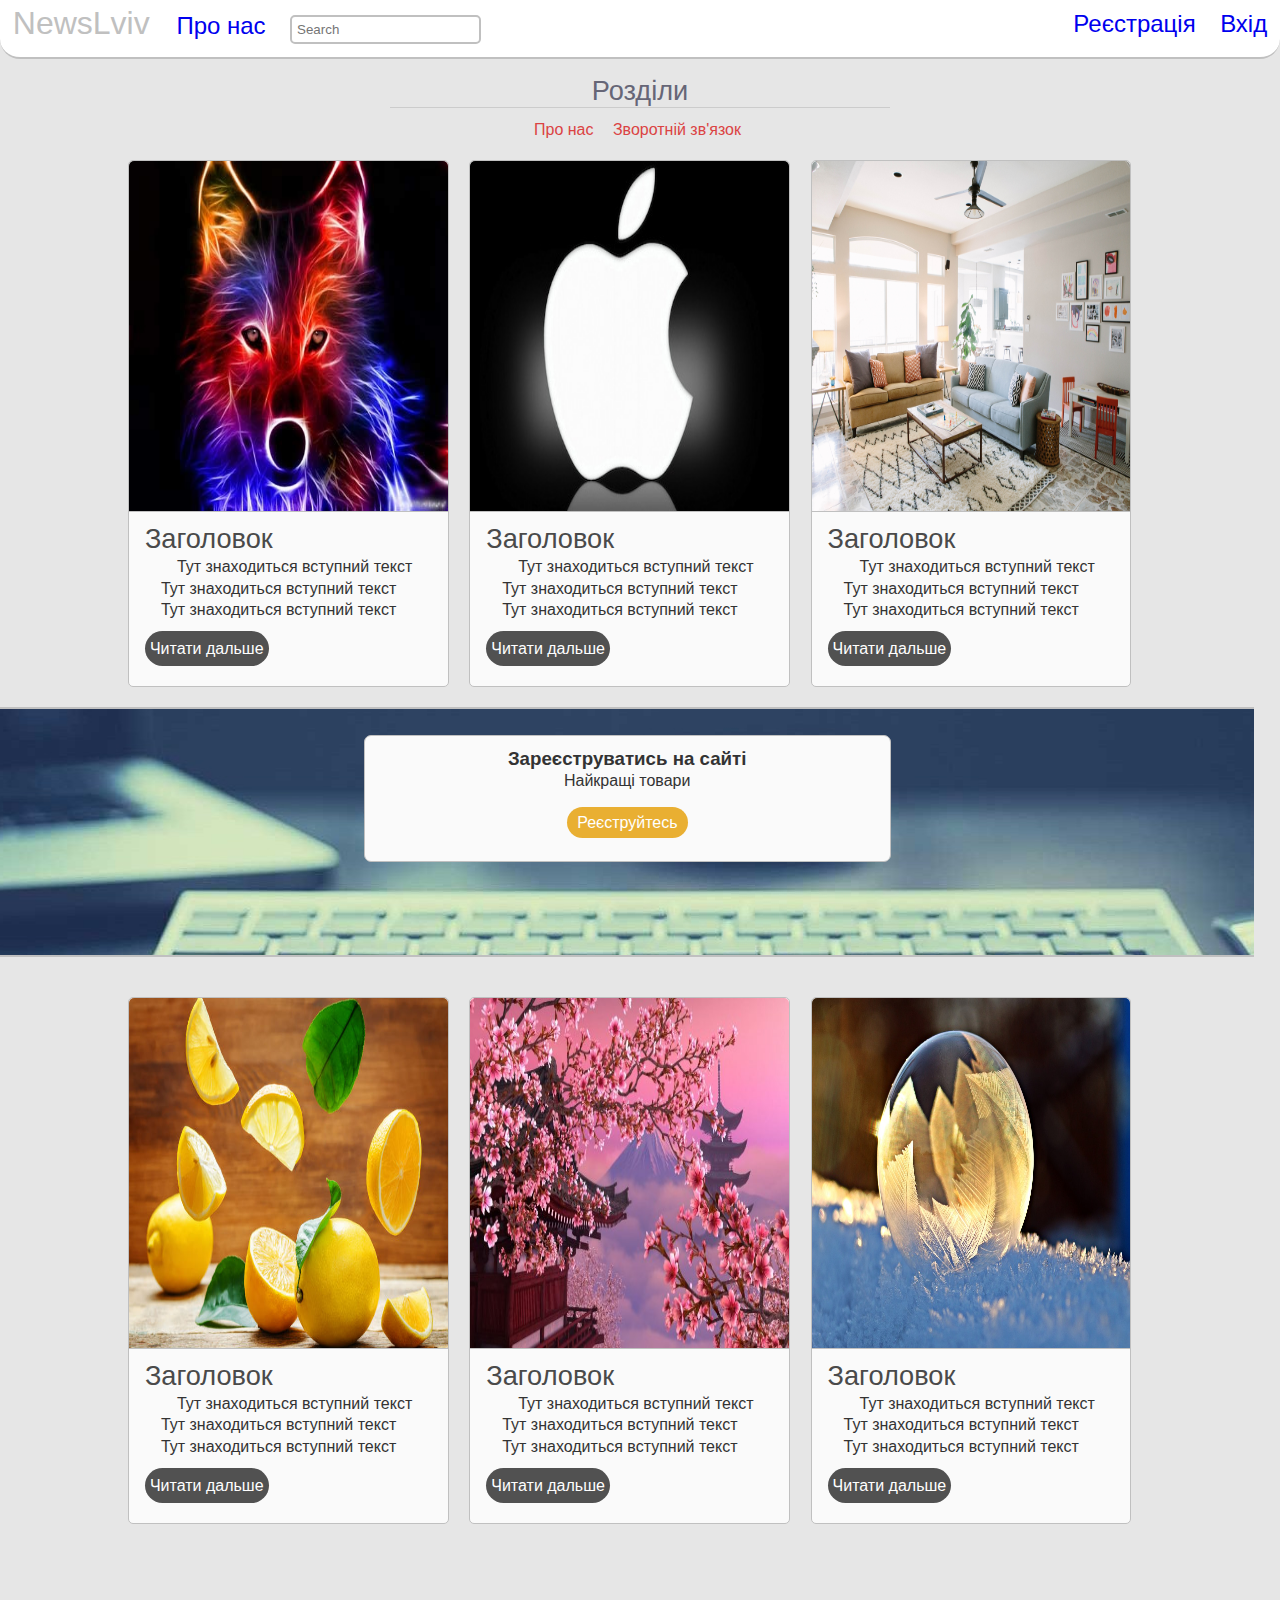
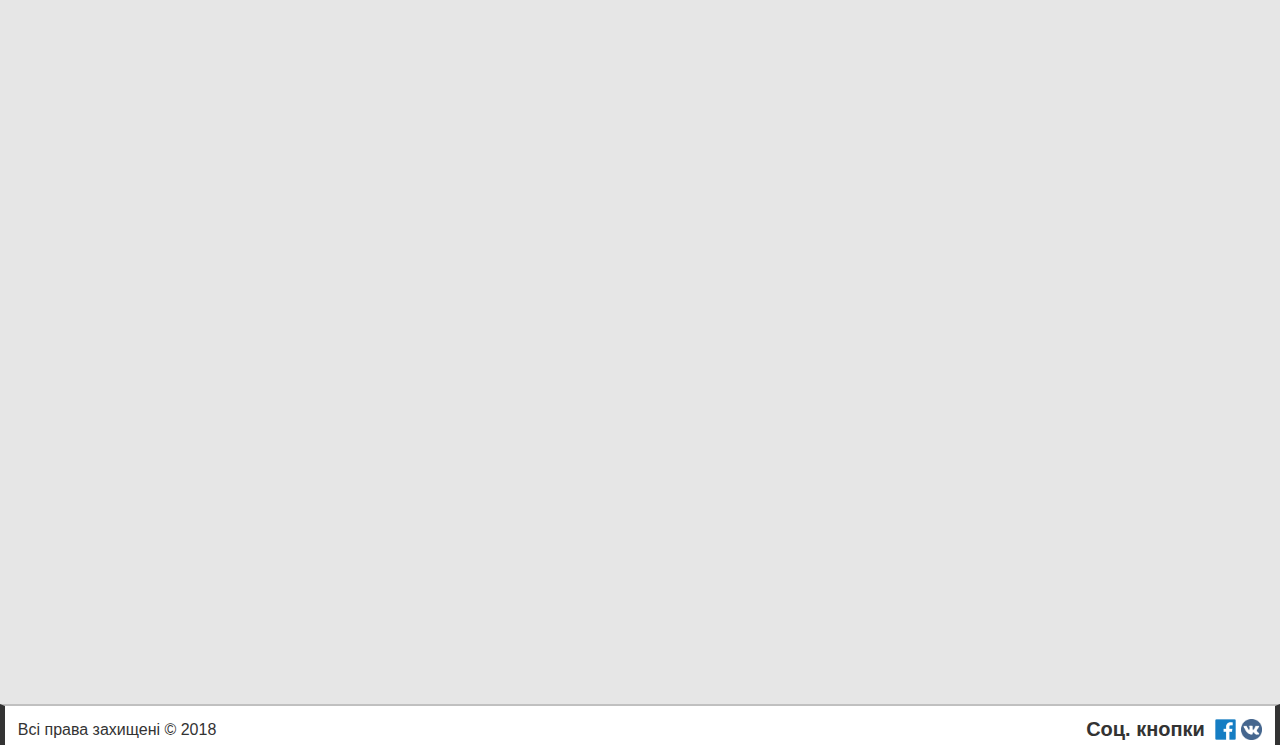
==== index.html @ b325b1c9 "Description of the work done" ====
<!DOCTYPE html>
<html lang="en">
<head>
	<meta charset="UTF-8">
	<meta name="viewport" content="width=device-width, initial-scale=1.0">
	<meta http-equiv="X-UA-Compatible" content="ie=edge">
	<link rel="stylesheet" href="index.css" type="text/css" />
	<title>Document</title>
</head>
<body>
	<div id="page-wrap">		
		<!-- Header -->
	<header class="color">

<a href="index.html" title="На головну" id="logo">NewsLviv</a><span id="contact">
	<a href="about.html" title="Інформація про нас">Про нас</a></span>
	<input type="text" class="field" placeholder="Search">

<span class="right">
	<span class="contact"><a href="reg.html" title="Зареєструватися">Реєстрація</a></span>
	<span class="contact"><a href="auth.html" title="Увійти">Вхід</a></span>
</span>
	</header> <!-- End Header -->
	
		<div class="clear"><br />
			<center>
				<div id="menu">Розділи<hr /></div>
				<div id="menuHrefs">
					<a href="about.html">Про нас</a>
					<a href="feedback.html">Зворотній зв'язок</a>
				</div>
			</center>
			<div id="wrapper">
				<div id="articles">
					<ARTICLE>
						<img src="img/wolf.jpg" alt="Зображення" title="Зображення">
						<h2>Заголовок</h2>
						<p>Тут знаходиться вступний текст Тут знаходиться вступний текст Тут знаходиться вступний текст </p>
						<a href="/article" title="Подивитись статью">Читати дальше</a>
					</ARTICLE>
					<ARTICLE>
						<img src="img/apple.jpg" alt="Зображення" title="Зображення">
						<h2>Заголовок</h2>
						<p>Тут знаходиться вступний текст Тут знаходиться вступний текст Тут знаходиться вступний текст </p>
						<a href="/article" title="Подивитись статью">Читати дальше</a>
					</ARTICLE>
					<ARTICLE>
						<img src="img/design.jpg" alt="Зображення" title="Зображення">
						<h2>Заголовок</h2>
						<p>Тут знаходиться вступний текст Тут знаходиться вступний текст Тут знаходиться вступний текст </p>
						<a href="/article" title="Подивитись статью">Читати дальше</a>
					</ARTICLE>
				</div>
			</div>
			<div class="clear">
			<div id="main_soc_block">
				<center>
				<div id="main_soc_block_in">
					<h3>Зареєструватись на сайті</h3>
					<P>Найкращі товари</P>
					<a href="reg.html" title="Реєструйтесь">Реєструйтесь</a>
				</div>
				</center>
			</div>
			</div>
			<div id="wrapper">
				<div id="articles">
					<ARTICLE>
						<img src="img/Lemon-1.jpg" alt="Зображення" title="Зображення">
						<h2>Заголовок</h2>
						<p>Тут знаходиться вступний текст Тут знаходиться вступний текст Тут знаходиться вступний текст </p>
						<a href="/article" title="Подивитись статью">Читати дальше</a>
					</ARTICLE>
					<ARTICLE>
						<img src="img/sakura.jpg" alt="Зображення" title="Зображення">
						<h2>Заголовок</h2>
						<p>Тут знаходиться вступний текст Тут знаходиться вступний текст Тут знаходиться вступний текст </p>
						<a href="/article" title="Подивитись статью">Читати дальше</a>
					</ARTICLE>
					<ARTICLE>
						<img src="img/imgwater.jpg" alt="Зображення" title="Зображення">
						<h2>Заголовок</h2>
						<p>Тут знаходиться вступний текст Тут знаходиться вступний текст Тут знаходиться вступний текст </p>
						<a href="/article" title="Подивитись статью">Читати дальше</a>
					</ARTICLE>
				</div>
			</div>
		</div>
	</div>
	<footer class="color">
		<span class="left">Всі права захищені &copy; 2018</span>
		<img src="img/vk.png" alt="" title="Група ВК"> <img src="img/fcb.png" alt="" title="Фейсбук"> <span class="soc__buttons">Соц. кнопки</span>
	</footer>
</body>
</html>
---- index.css ----
* {
	margin: 0;
	padding: 0;
	outline-color: #00ff00;
	text-decoration: none;
}

html {
	height: 100%;
}

.color {
	background-color: #fff;
}

body {	
	width: 100%;
	height: 100%;
	color: #333;
	background: #E6E6E6;
	font-size: 1em;
	font-family: "Segoe UI", sans-serif;
	line-height: 135%;
}

a:hover {
	color: #8b9ff5;
	text-decoration: none;
	transition: all.6s ease;
	-moz-transition: all.6s ease;
	-webkit-transition: all.6s ease;
	-ms-transition: all.6s ease;
}

a:active {
	color: #8ce4a6;
}

img {
	max-width: 100%;
	height: auto;
	width: auto/9;
}

hr {
	display: block;
	border: 0;
	height: 1px;
	border-top: 1px solid #ccc;
	padding: 0;
}

.left {
	float: left;
}
.right {
	float: right;
}
.clear{
	clear: both;
}
/* Selection Block */

::selection {background: #f58b8b; color:#fff};
::-moz-selection {background: #f58b8b; color:#fff};

header, footer {

	width: 98%;
	background-color: #fff;
	float: left;
}

header {
	border-bottom: 2px solid silver;
	padding: 1%;
	border-radius: 0 0 20px 20px;
}

#logo {
	font-size: 2em;
	font-family: Comic Sans MS, sans-serif;
	text-decoration: none;
	color: #c0c0c0;

	transition: all.6s ease;
	-moz-transition: all.6s ease;
	-webkit-transition: all.6s ease;
	-ms-transition: all.6s ease;
}

#logo:hover {
	color: #7feb6d;
}

.contact {
	font-size: 1.5em;
	font-family: Comic Sans MS, sans-serif;
	margin-left: 20px;
}

#contact {
	font-size: 1.5em;
	font-family: Comic Sans MS, sans-serif;
	margin-left: 20px;
}

input[type=text].field {
	border-radius: 5px;
	border: 2px solid silver;
	padding: 5px;
	margin-left: 20px;
}


#menu {
	color: #667;
	font-family: Comic Sans MS, sans-serif;
	font-size: 1.7em;
}

#menu hr {
	width: 500px;
	max-width: 100%;
	margin-top: 5px;
	margin-bottom: 10px;
}

#menuHrefs a {
	padding: 5px;
	border-radius: 5px;
	margin-right: 5px;
	color: #DB4343;
	font-family: Comic Sans MS, sans-serif;

	transition: all.6s ease;
	-moz-transition: all.6s ease;
	-webkit-transition: all.6s ease;
	-ms-transition: all.6s ease;

}

#menuHrefs a:hover {
	background-color: #ececec;
	font-size: 20px;
}

/* Основні стилі для сайта */

#wrapper {
	float: left;
	width: 100%;
	margin-top: 20px;
}

#wrapper #articles {
	float: left;
	width: 80%;
	margin-left: 10%;
}

#wrapper #articles article {
	float: left;
	border: 1px solid silver;
	box-sizing: border-box;
	border-radius: 5px;
	background-color: #fafafa;
	min-height: 400px;
}

@media (min-width: 700px) {
#wrapper #articles article {
	width: 31.33333%;
	margin-right: 2%;
}}

@media (max-width: 699px) {
#wrapper #articles article {
	width: 100%;
	margin-bottom: 10px;
}}

#wrapper #articles article img {
	width: 100%;
	height: 350px;
	border-radius: 5px 5px 0px 0px;
	border-bottom: 1px solid silver;
	margin-bottom: 10px;
}

#wrapper #articles article h2 {
	width: 100%;
	margin-left: 5%;
	font-weight: normal;
	font-size: 1.7em;
	color: #4a4a4a;
}

#wrapper #articles article p {
	width: 80%;
	margin-left: 10%;
	margin-top: 2%;
	text-indent: 1em;
}

#wrapper #articles article a {
	padding: 7px 5px;
	color: #fff;
	background-color: #515151;
	margin-left: 5%;
	border-radius: 20px;
	margin-top: 10px;
	float: left;
	margin-bottom: 20px;

	transition: all.6s ease;

}

#wrapper #articles article a:hover {
	background-color: #7feb6d;

}

/* Стилі для сторінки 'про нас' */

#about_us {
	width: 60%;
	float: left;
	background-color: #f2f2f2;
	border-radius: 5px;
	border: 1px solid silver;
	box-sizing: border-box;
	padding: 1%;
}

#columRight {
	width: 30%;
	float: left;
	margin-left: 5%;
	background-color: #f2f2f2;
	border-radius: 5px;
	border: 1px solid silver;
	box-sizing: border-box;
	padding: 1%;
}

.one {
	width: 50px;
	float: left;
	margin-top: -10px;
}

.one_text {
	font-size: 20px;
	margin-left: 10px;
	font-family: Comic Sans MS, sans-serif;
	padding: 4px 5px;
	color: #fff;
	background-color: #515151;
	border-radius: 20px;
	margin-top: 20px;
	margin-bottom: 20px;

	transition: all.6s ease;
	-moz-transition: all.6s ease;
	-webkit-transition: all.6s ease;
	-ms-transition: all.6s ease;
}

.one_text:hover {
	background-color: #7feb6d;
	color: #fff;
	font-size: 23px;
}

.two {
	width: 5%;
	float: right;
	margin-left: 5px;
	margin-top: 5%;
}

/* Стилі для форми */

form {
	width: 60%;
	margin-left: 20%;
	float: left;
}

form label {
	float: left;
	width: 100%;
	margin-bottom: 10px;
}

form input {
	border-radius: 5%;
	border: 2px solid silver;
	padding: 5px;
	background-color: #fafafa;
	float: left;
	clear: both;
	width: 40%;
	margin-bottom: 10px;
}

form input:focus, form textarea:focus {border: 2px solid #fff;}

form textarea {
	width: 60%;
	float: left;
	clear: both;
	background-color: #fafafa;	
	border: 2px solid silver;
	border-radius: 5px;
	padding: 10px;
	font-size: 1.7em;
}

form #send {
	 float: left;
	 padding: 10px;
	 background-color: #EC6565;
	 color: #fff;
	 border-radius: 5px;
	 margin-top: 10px;
	 font-size: 1.5em;
	 cursor: pointer;
}

form #send:hover {
	background-color: #bdf37a;
}

/* Центральний блок сайта */

#main_soc_block {
	width: 100%;
	height: 250px;
	padding: 2% 0;
	border-bottom: 2px solid silver;
	border-top: 2px solid silver;

	box-sizing: border-box; 

	margin: 20px 0;
	float: left;
	background:url(img/bg.jpg) repeat-x center;

	max-width: 98%;
}

#main_soc_block_in a:hover {
	text-shadow: 2px 2px gray;

}

#main_soc_block_in {
	text-align: center;
	padding: 1%;
	height: 100px;
	background-color: #fafafa;
	border: 1px solid silver;
	border-radius: 7px;
	width: 500px;
}

#main_soc_block_in a {
	float: left;
	padding: 5px 10px;
	background-color: #e9af32;
	color: #fff;
	font-family: Comic Sans MS, sans-serif;
	border-radius: 65px; 
	margin-left: 38%;
	margin-top: 3%;
}

#reginf {
	margin-left: 500px;
}

/* Стилі для футера */




footer {
	border-top: 2px solid silver;
	margin-top: 780px;
	padding: 1%;
	padding-bottom: 2%;
	border-left: 5px solid;
	border-right: 5px solid;
	box-sizing: border-box;
	height: 100%;
	float: left;
}

footer img {
	width: 1.7%;
	float: right;
	margin-left: 5px;
}

.soc__buttons {
	font-weight: bold;
	font-size: 20px;
	float: right;
	margin-right: 5px;
}

#page-wrap:after {
	content: "";
	display: block;
}

footer, #page-wrap:after {
	height: 10px;
}

#page-wrap {
	min-height: 100%;
	margin-bottom: -10%;
}

.test {
	width: 20%;
}

.test:hover {
	
	width: 200px;
}
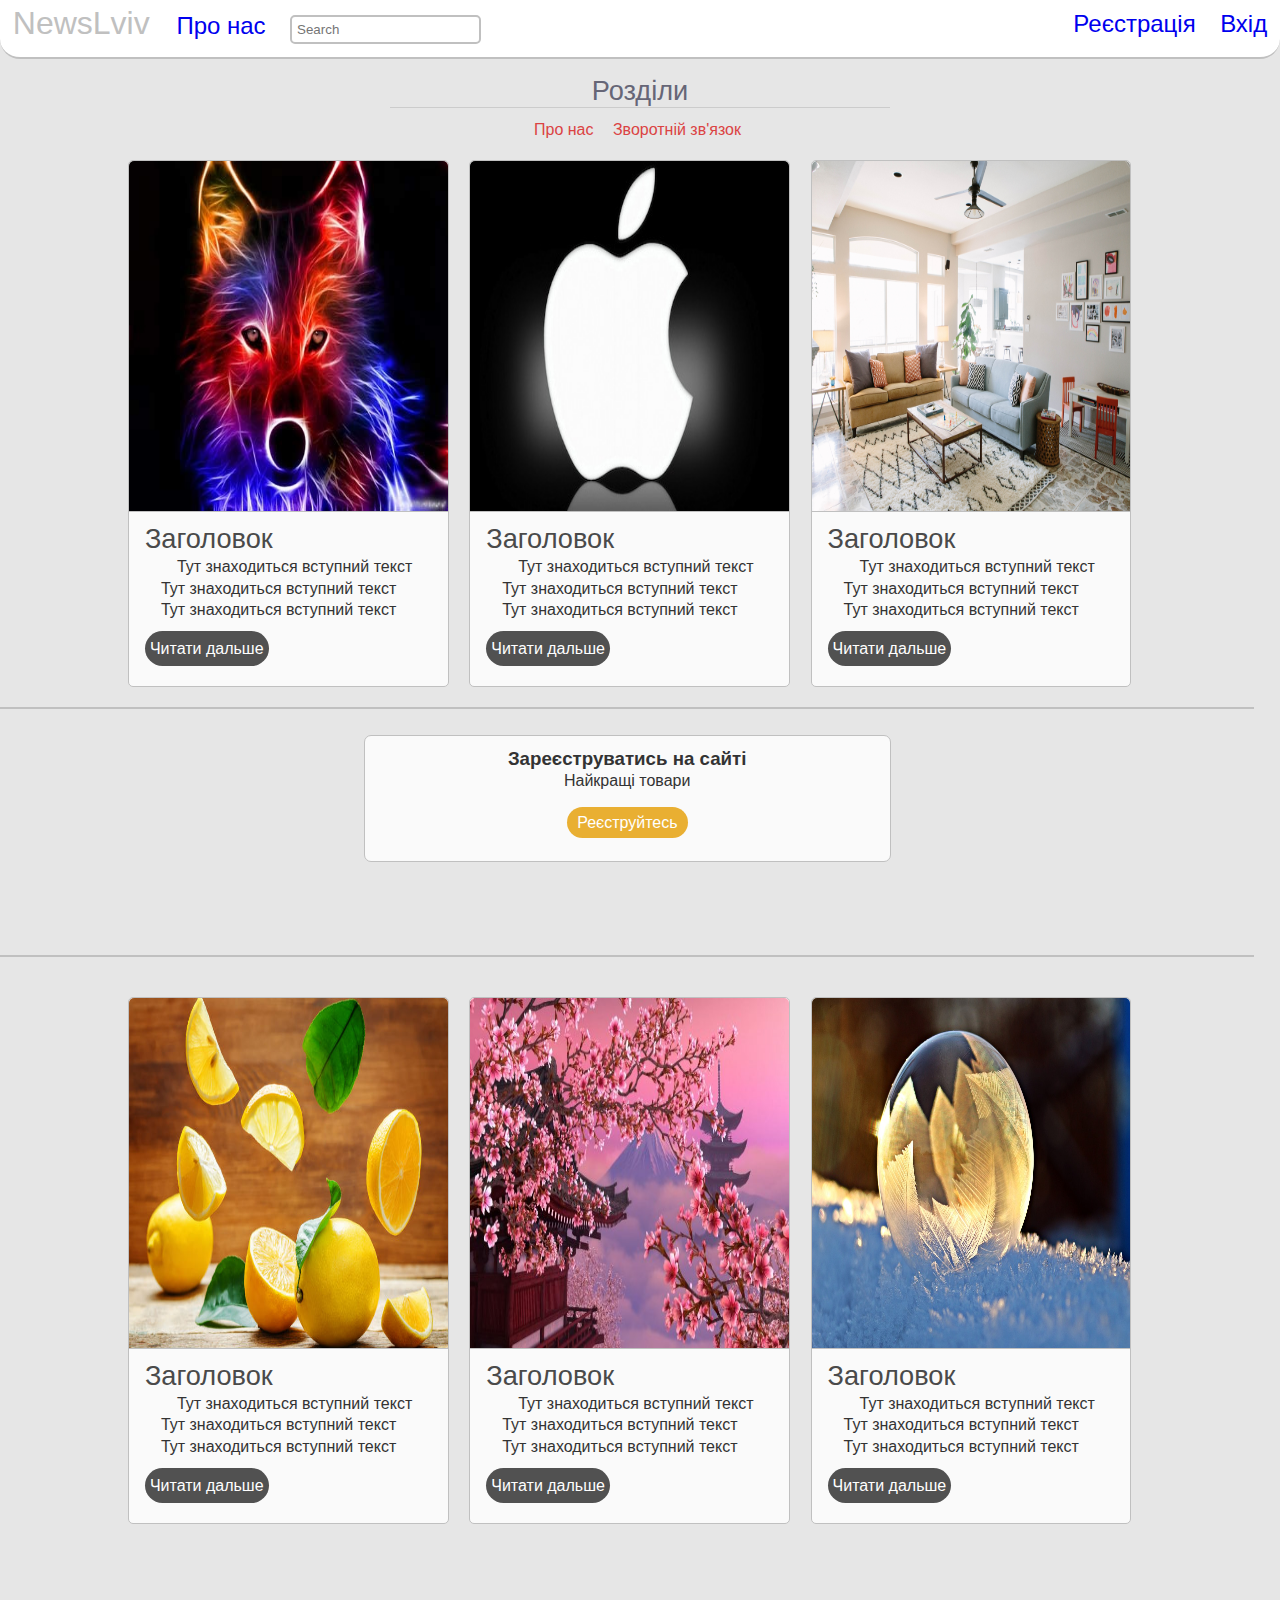
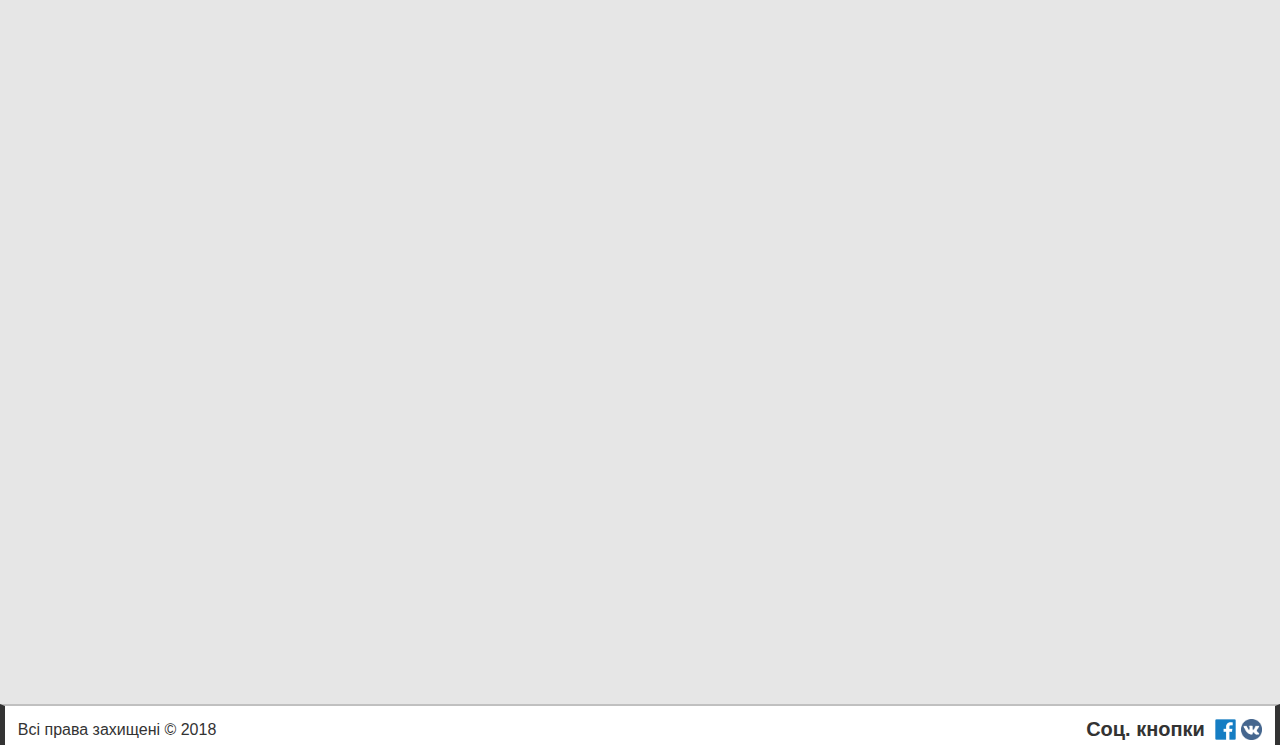
==== commit 6d8d197b: "Description of the work done" ====
--- a/index.html
+++ b/index.html
@@ -4,7 +4,7 @@
 	<meta charset="UTF-8">
 	<meta name="viewport" content="width=device-width, initial-scale=1.0">
 	<meta http-equiv="X-UA-Compatible" content="ie=edge">
-	<link rel="stylesheet" href="index.css" type="text/css" />
+	<link rel="stylesheet" href="css/index.css" type="text/css" />
 	<title>Document</title>
 </head>
 <body>
--- a/css/index.css
+++ b/css/index.css
@@ -0,0 +1,436 @@
+* {
+	margin: 0;
+	padding: 0;
+	outline-color: #00ff00;
+	text-decoration: none;
+}
+
+html {
+	height: 100%;
+}
+
+.color {
+	background-color: #fff;
+}
+
+body {	
+	width: 100%;
+	height: 100%;
+	color: #333;
+	background: #E6E6E6;
+	font-size: 1em;
+	font-family: "Segoe UI", sans-serif;
+	line-height: 135%;
+}
+
+a:hover {
+	color: #8b9ff5;
+	text-decoration: none;
+	transition: all.6s ease;
+	-moz-transition: all.6s ease;
+	-webkit-transition: all.6s ease;
+	-ms-transition: all.6s ease;
+}
+
+a:active {
+	color: #8ce4a6;
+}
+
+img {
+	max-width: 100%;
+	height: auto;
+	width: auto/9;
+}
+
+hr {
+	display: block;
+	border: 0;
+	height: 1px;
+	border-top: 1px solid #ccc;
+	padding: 0;
+}
+
+.left {
+	float: left;
+}
+.right {
+	float: right;
+}
+.clear{
+	clear: both;
+}
+/* Selection Block */
+
+::selection {background: #f58b8b; color:#fff};
+::-moz-selection {background: #f58b8b; color:#fff};
+
+header, footer {
+
+	width: 98%;
+	background-color: #fff;
+	float: left;
+}
+
+header {
+	border-bottom: 2px solid silver;
+	padding: 1%;
+	border-radius: 0 0 20px 20px;
+}
+
+#logo {
+	font-size: 2em;
+	font-family: Comic Sans MS, sans-serif;
+	text-decoration: none;
+	color: #c0c0c0;
+
+	transition: all.6s ease;
+	-moz-transition: all.6s ease;
+	-webkit-transition: all.6s ease;
+	-ms-transition: all.6s ease;
+}
+
+#logo:hover {
+	color: #7feb6d;
+}
+
+.contact {
+	font-size: 1.5em;
+	font-family: Comic Sans MS, sans-serif;
+	margin-left: 20px;
+}
+
+#contact {
+	font-size: 1.5em;
+	font-family: Comic Sans MS, sans-serif;
+	margin-left: 20px;
+}
+
+input[type=text].field {
+	border-radius: 5px;
+	border: 2px solid silver;
+	padding: 5px;
+	margin-left: 20px;
+}
+
+
+#menu {
+	color: #667;
+	font-family: Comic Sans MS, sans-serif;
+	font-size: 1.7em;
+}
+
+#menu hr {
+	width: 500px;
+	max-width: 100%;
+	margin-top: 5px;
+	margin-bottom: 10px;
+}
+
+#menuHrefs a {
+	padding: 5px;
+	border-radius: 5px;
+	margin-right: 5px;
+	color: #DB4343;
+	font-family: Comic Sans MS, sans-serif;
+
+	transition: all.6s ease;
+	-moz-transition: all.6s ease;
+	-webkit-transition: all.6s ease;
+	-ms-transition: all.6s ease;
+
+}
+
+#menuHrefs a:hover {
+	background-color: #ececec;
+	font-size: 20px;
+}
+
+/* Основні стилі для сайта */
+
+#wrapper {
+	float: left;
+	width: 100%;
+	margin-top: 20px;
+}
+
+#wrapper #articles {
+	float: left;
+	width: 80%;
+	margin-left: 10%;
+}
+
+#wrapper #articles article {
+	float: left;
+	border: 1px solid silver;
+	box-sizing: border-box;
+	border-radius: 5px;
+	background-color: #fafafa;
+	min-height: 400px;
+}
+
+@media (min-width: 700px) {
+#wrapper #articles article {
+	width: 31.33333%;
+	margin-right: 2%;
+}}
+
+@media (max-width: 699px) {
+#wrapper #articles article {
+	width: 100%;
+	margin-bottom: 10px;
+}}
+
+#wrapper #articles article img {
+	width: 100%;
+	height: 350px;
+	border-radius: 5px 5px 0px 0px;
+	border-bottom: 1px solid silver;
+	margin-bottom: 10px;
+}
+
+#wrapper #articles article h2 {
+	width: 100%;
+	margin-left: 5%;
+	font-weight: normal;
+	font-size: 1.7em;
+	color: #4a4a4a;
+}
+
+#wrapper #articles article p {
+	width: 80%;
+	margin-left: 10%;
+	margin-top: 2%;
+	text-indent: 1em;
+}
+
+#wrapper #articles article a {
+	padding: 7px 5px;
+	color: #fff;
+	background-color: #515151;
+	margin-left: 5%;
+	border-radius: 20px;
+	margin-top: 10px;
+	float: left;
+	margin-bottom: 20px;
+
+	transition: all.6s ease;
+
+}
+
+#wrapper #articles article a:hover {
+	background-color: #7feb6d;
+
+}
+
+/* Стилі для сторінки 'про нас' */
+
+#about_us {
+	width: 60%;
+	float: left;
+	background-color: #f2f2f2;
+	border-radius: 5px;
+	border: 1px solid silver;
+	box-sizing: border-box;
+	padding: 1%;
+}
+
+#columRight {
+	width: 30%;
+	float: left;
+	margin-left: 5%;
+	background-color: #f2f2f2;
+	border-radius: 5px;
+	border: 1px solid silver;
+	box-sizing: border-box;
+	padding: 1%;
+}
+
+.one {
+	width: 50px;
+	float: left;
+	margin-top: -10px;
+}
+
+.one_text {
+	font-size: 20px;
+	margin-left: 10px;
+	font-family: Comic Sans MS, sans-serif;
+	padding: 4px 5px;
+	color: #fff;
+	background-color: #515151;
+	border-radius: 20px;
+	margin-top: 20px;
+	margin-bottom: 20px;
+
+	transition: all.6s ease;
+	-moz-transition: all.6s ease;
+	-webkit-transition: all.6s ease;
+	-ms-transition: all.6s ease;
+}
+
+.one_text:hover {
+	background-color: #7feb6d;
+	color: #fff;
+	font-size: 23px;
+}
+
+.two {
+	width: 5%;
+	float: right;
+	margin-left: 5px;
+	margin-top: 5%;
+}
+
+/* Стилі для форми */
+
+form {
+	width: 60%;
+	margin-left: 20%;
+	float: left;
+}
+
+form label {
+	float: left;
+	width: 100%;
+	margin-bottom: 10px;
+}
+
+form input {
+	border-radius: 5%;
+	border: 2px solid silver;
+	padding: 5px;
+	background-color: #fafafa;
+	float: left;
+	clear: both;
+	width: 40%;
+	margin-bottom: 10px;
+}
+
+form input:focus, form textarea:focus {border: 2px solid #fff;}
+
+form textarea {
+	width: 60%;
+	float: left;
+	clear: both;
+	background-color: #fafafa;	
+	border: 2px solid silver;
+	border-radius: 5px;
+	padding: 10px;
+	font-size: 1.7em;
+}
+
+form #send {
+	 float: left;
+	 padding: 10px;
+	 background-color: #EC6565;
+	 color: #fff;
+	 border-radius: 5px;
+	 margin-top: 10px;
+	 font-size: 1.5em;
+	 cursor: pointer;
+}
+
+form #send:hover {
+	background-color: #bdf37a;
+}
+
+/* Центральний блок сайта */
+
+#main_soc_block {
+	width: 100%;
+	height: 250px;
+	padding: 2% 0;
+	border-bottom: 2px solid silver;
+	border-top: 2px solid silver;
+
+	box-sizing: border-box; 
+
+	margin: 20px 0;
+	float: left;
+	background:url(img/bg.jpg) repeat-x center;
+
+	max-width: 98%;
+}
+
+#main_soc_block_in a:hover {
+	text-shadow: 2px 2px gray;
+
+}
+
+#main_soc_block_in {
+	text-align: center;
+	padding: 1%;
+	height: 100px;
+	background-color: #fafafa;
+	border: 1px solid silver;
+	border-radius: 7px;
+	width: 500px;
+}
+
+#main_soc_block_in a {
+	float: left;
+	padding: 5px 10px;
+	background-color: #e9af32;
+	color: #fff;
+	font-family: Comic Sans MS, sans-serif;
+	border-radius: 65px; 
+	margin-left: 38%;
+	margin-top: 3%;
+}
+
+#reginf {
+	margin-left: 500px;
+}
+
+/* Стилі для футера */
+
+
+
+
+footer {
+	border-top: 2px solid silver;
+	margin-top: 780px;
+	padding: 1%;
+	padding-bottom: 2%;
+	border-left: 5px solid;
+	border-right: 5px solid;
+	box-sizing: border-box;
+	height: 100%;
+	float: left;
+}
+
+footer img {
+	width: 1.7%;
+	float: right;
+	margin-left: 5px;
+}
+
+.soc__buttons {
+	font-weight: bold;
+	font-size: 20px;
+	float: right;
+	margin-right: 5px;
+}
+
+#page-wrap:after {
+	content: "";
+	display: block;
+}
+
+footer, #page-wrap:after {
+	height: 10px;
+}
+
+#page-wrap {
+	min-height: 100%;
+	margin-bottom: -10%;
+}
+
+.test {
+	width: 20%;
+}
+
+.test:hover {
+	
+	width: 200px;
+}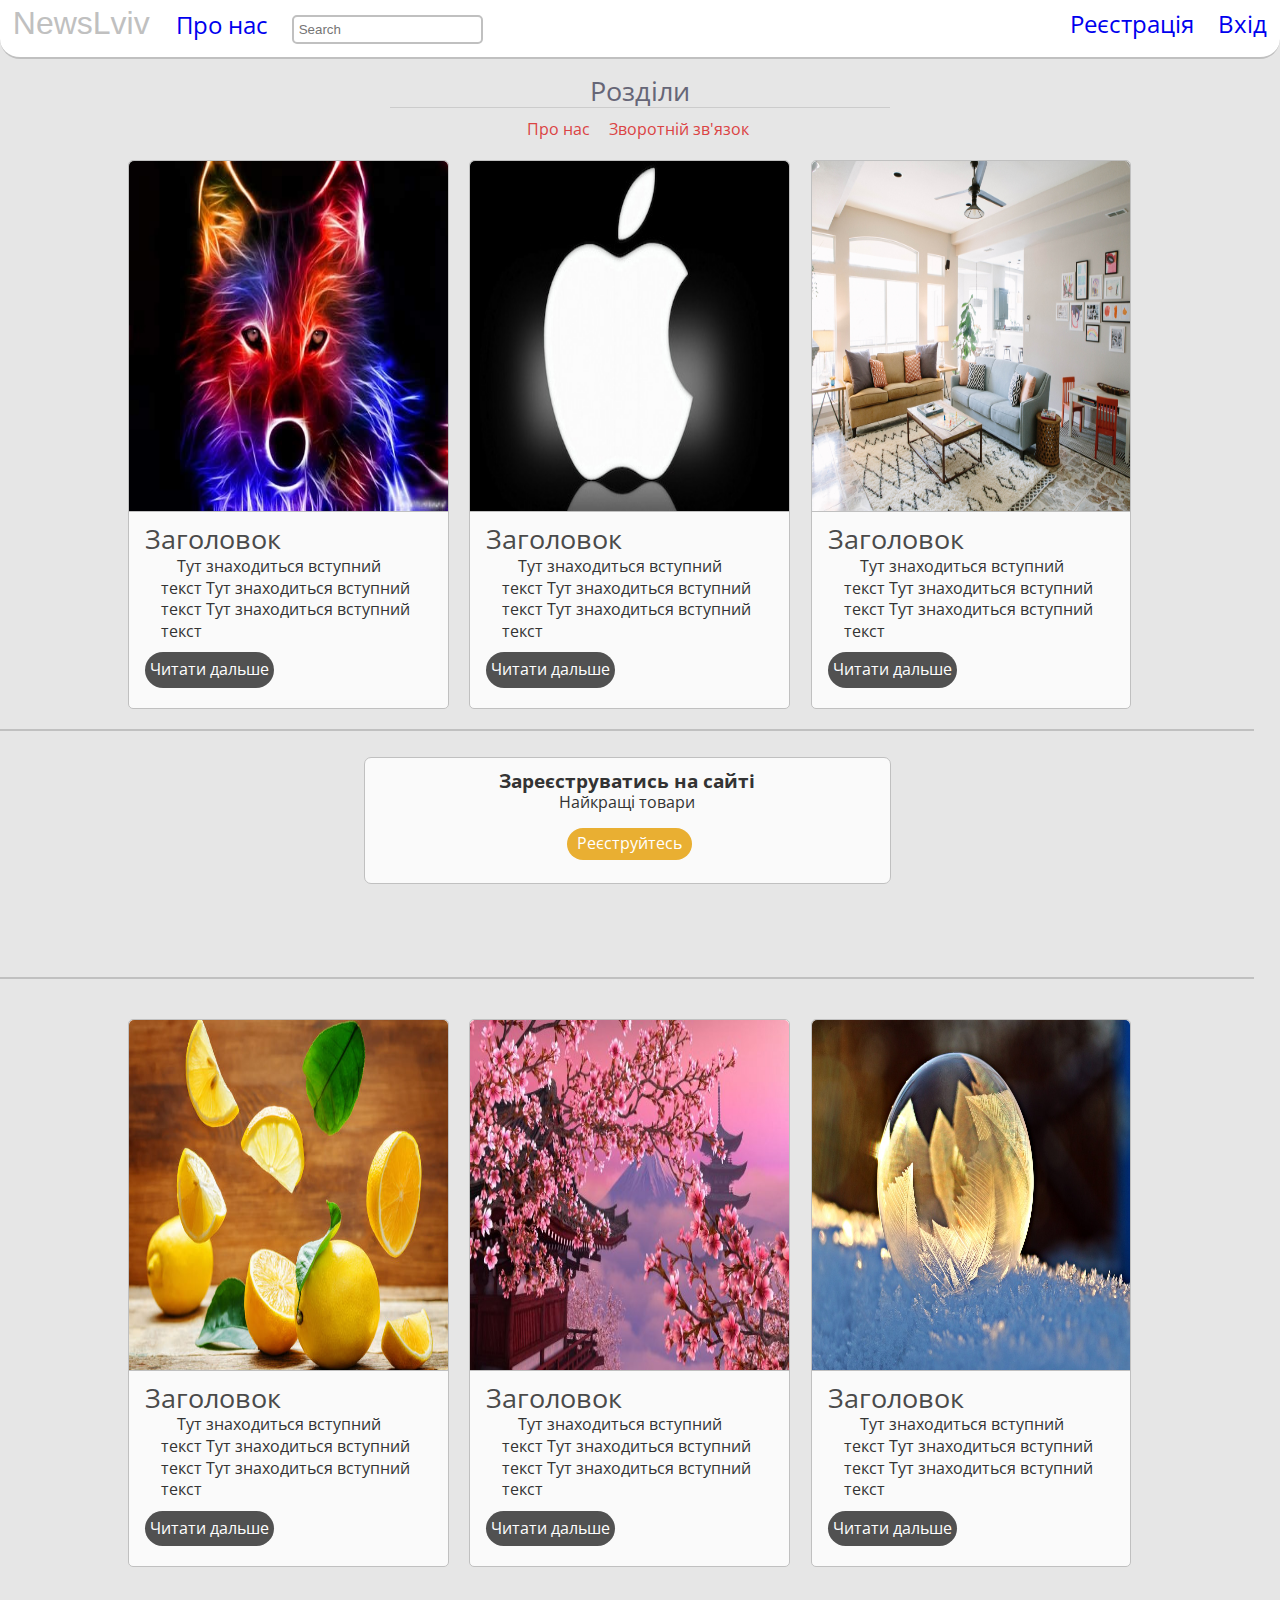
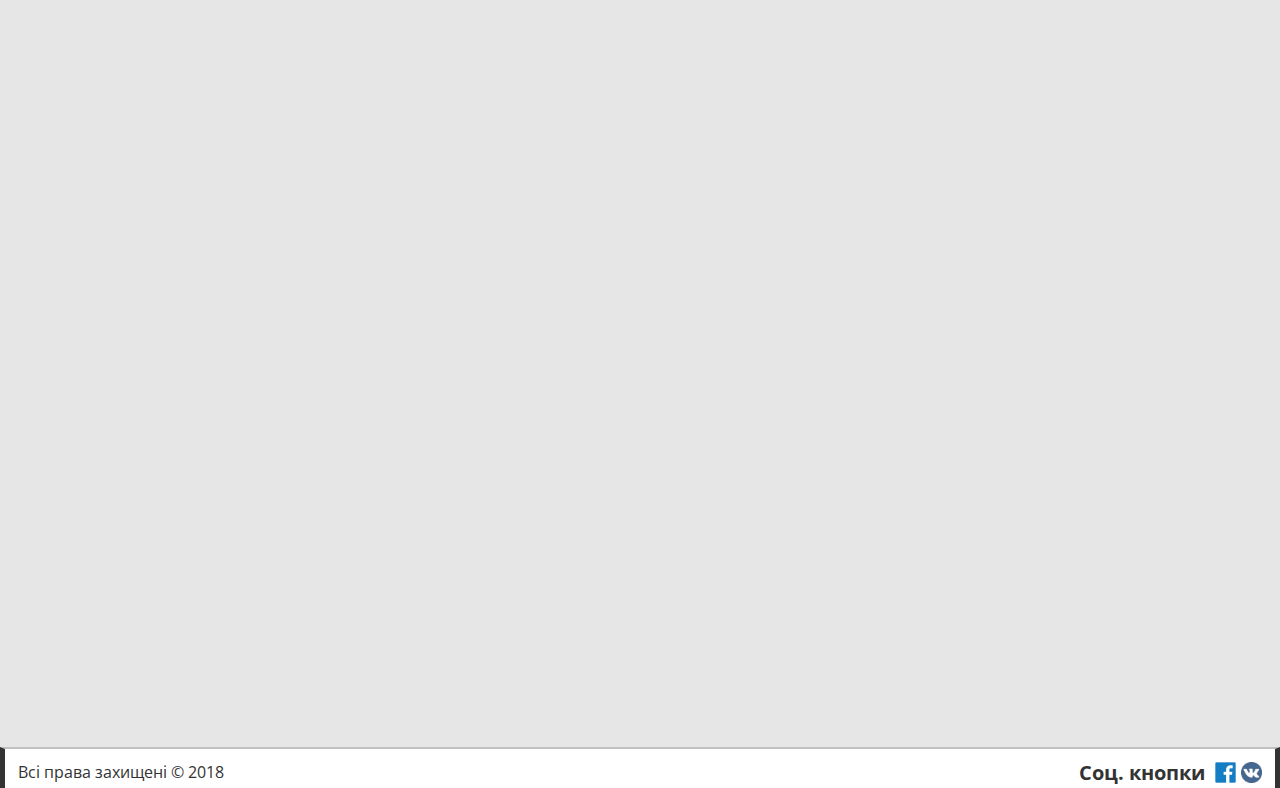
==== commit 7a694601: "Description of the work done" ====
--- a/index.html
+++ b/index.html
@@ -5,6 +5,7 @@
 	<meta name="viewport" content="width=device-width, initial-scale=1.0">
 	<meta http-equiv="X-UA-Compatible" content="ie=edge">
 	<link rel="stylesheet" href="css/index.css" type="text/css" />
+	<link href="https://fonts.googleapis.com/css?family=Open+Sans" rel="stylesheet">
 	<title>Document</title>
 </head>
 <body>
--- a/css/index.css
+++ b/css/index.css
@@ -19,7 +19,7 @@
 	color: #333;
 	background: #E6E6E6;
 	font-size: 1em;
-	font-family: "Segoe UI", sans-serif;
+	font-family: 'Open Sans', sans-serif;
 	line-height: 135%;
 }
 
@@ -95,13 +95,13 @@
 
 .contact {
 	font-size: 1.5em;
-	font-family: Comic Sans MS, sans-serif;
+	font-family: 'Open Sans', sans-serif;
 	margin-left: 20px;
 }
 
 #contact {
 	font-size: 1.5em;
-	font-family: Comic Sans MS, sans-serif;
+	font-family: 'Open Sans', sans-serif;
 	margin-left: 20px;
 }
 
@@ -115,7 +115,7 @@
 
 #menu {
 	color: #667;
-	font-family: Comic Sans MS, sans-serif;
+	font-family: 'Open Sans', sans-serif;
 	font-size: 1.7em;
 }
 
@@ -131,7 +131,7 @@
 	border-radius: 5px;
 	margin-right: 5px;
 	color: #DB4343;
-	font-family: Comic Sans MS, sans-serif;
+	font-family: 'Open Sans', sans-serif;
 
 	transition: all.6s ease;
 	-moz-transition: all.6s ease;
@@ -254,7 +254,7 @@
 .one_text {
 	font-size: 20px;
 	margin-left: 10px;
-	font-family: Comic Sans MS, sans-serif;
+	font-family: 'Open Sans', sans-serif;
 	padding: 4px 5px;
 	color: #fff;
 	background-color: #515151;
@@ -372,7 +372,7 @@
 	padding: 5px 10px;
 	background-color: #e9af32;
 	color: #fff;
-	font-family: Comic Sans MS, sans-serif;
+	font-family: 'Open Sans', sans-serif;
 	border-radius: 65px; 
 	margin-left: 38%;
 	margin-top: 3%;
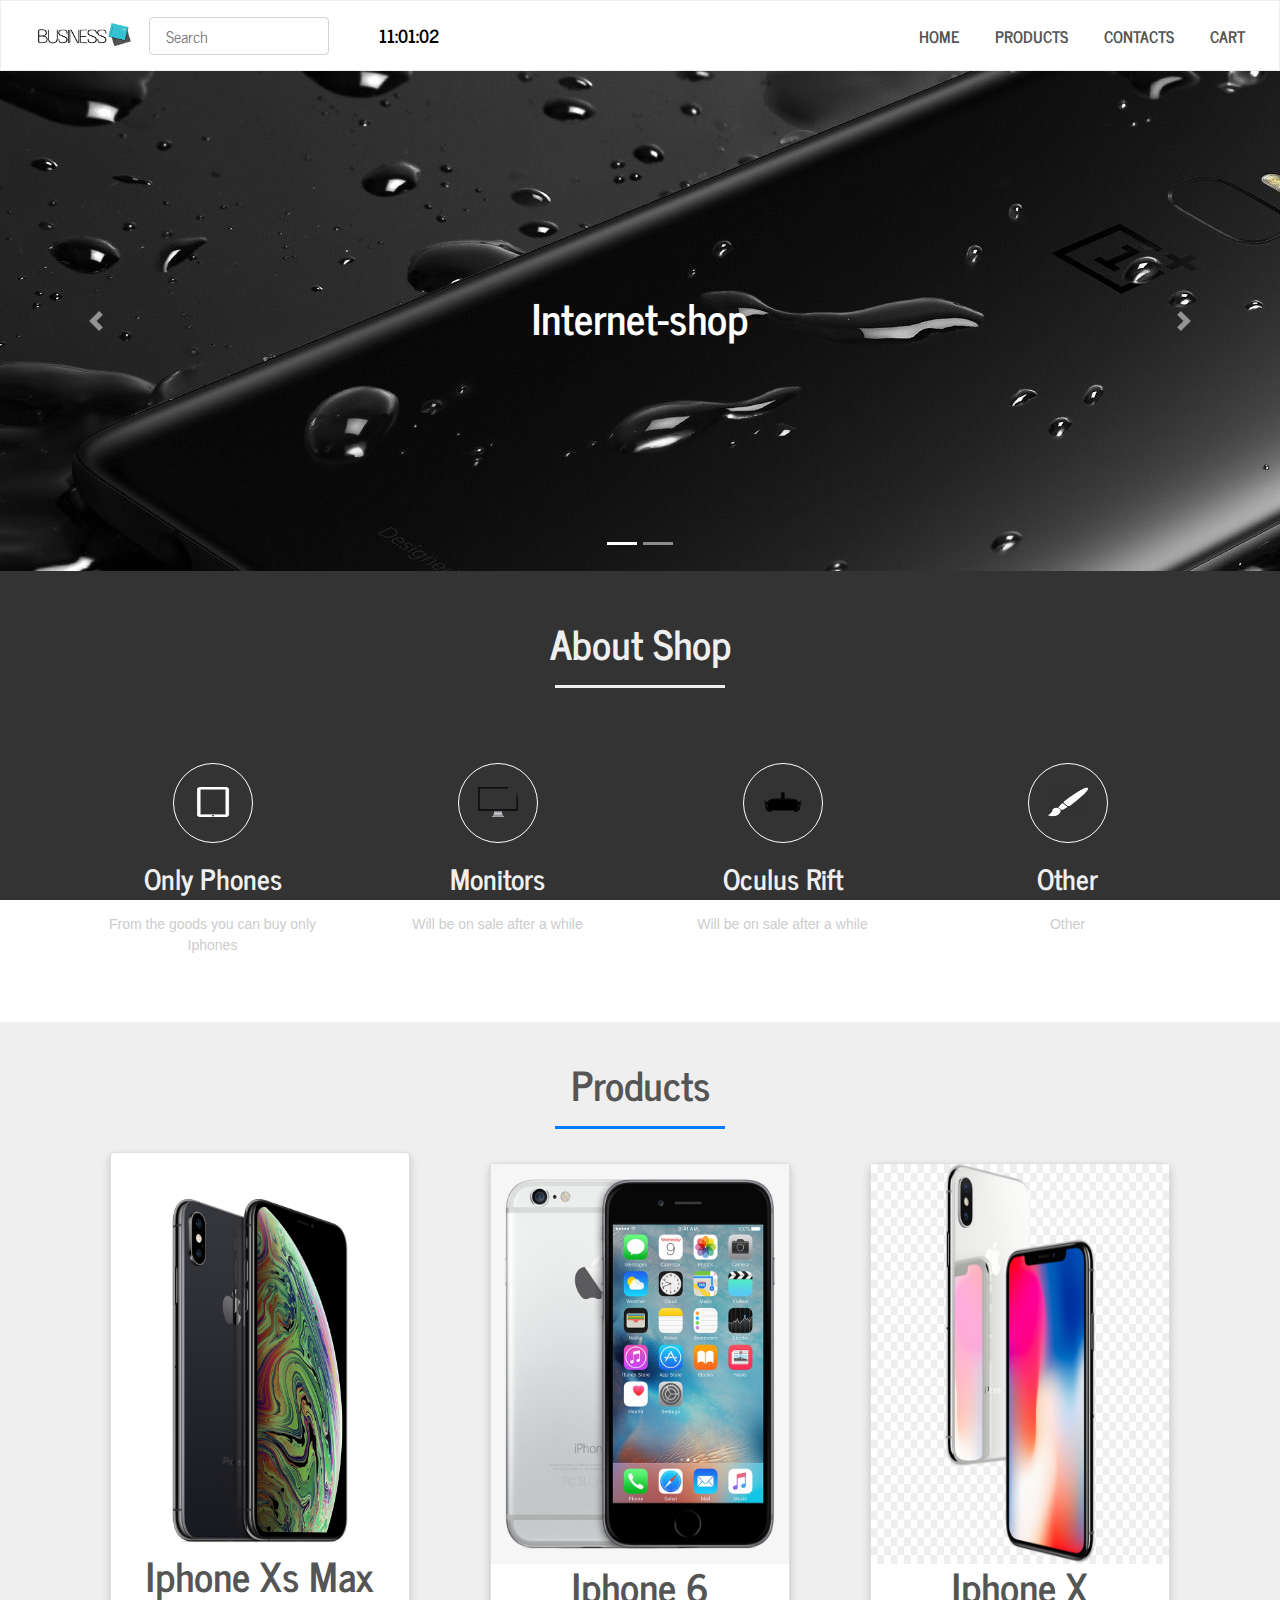
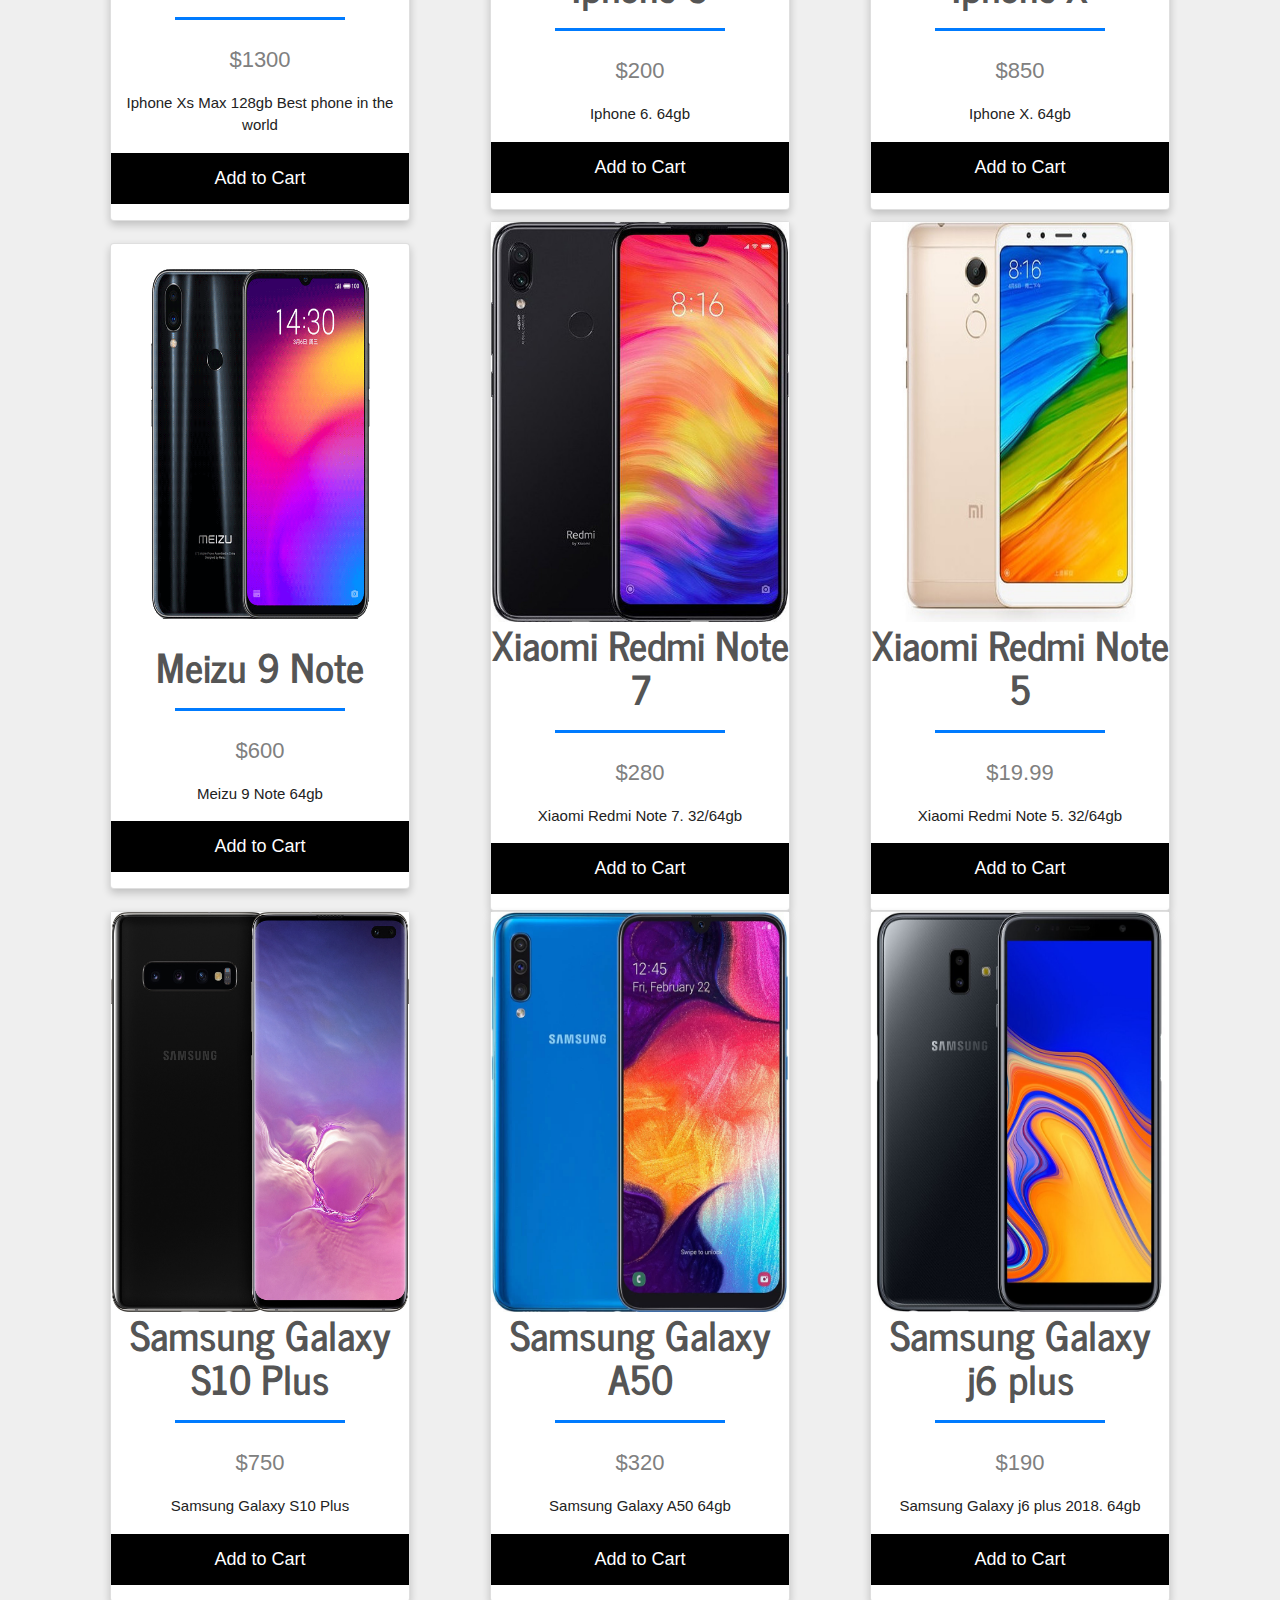
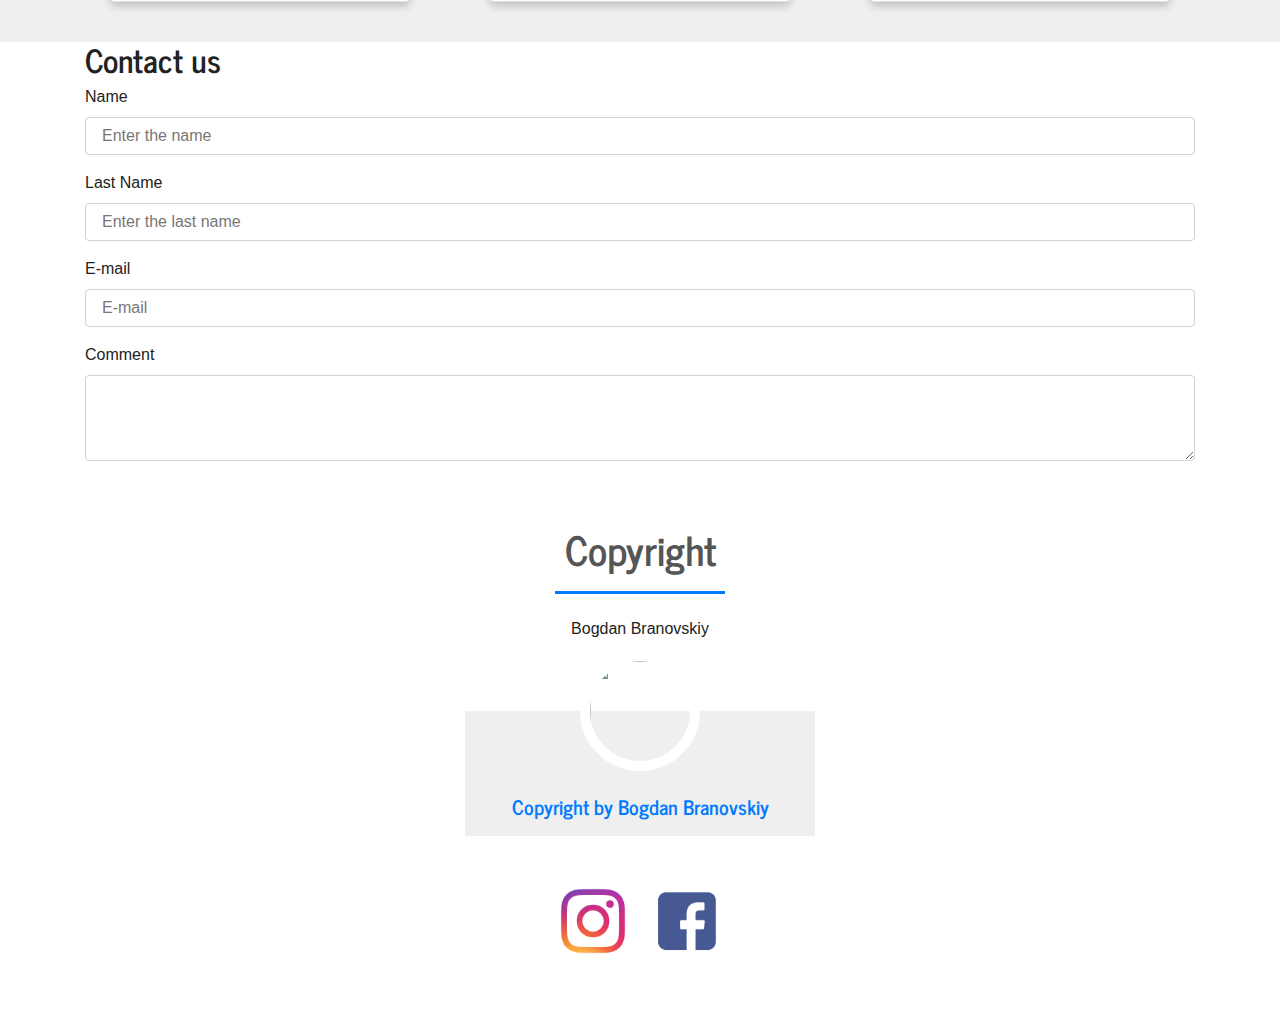
==== commit ae8cc11d: "Description of the work done" ====
--- a/index.html
+++ b/index.html
@@ -1,97 +1,275 @@
 <!DOCTYPE html>
-<html lang="en">
+<html>
 <head>
-	<meta charset="UTF-8">
-	<meta name="viewport" content="width=device-width, initial-scale=1.0">
-	<meta http-equiv="X-UA-Compatible" content="ie=edge">
-	<link rel="stylesheet" href="css/index.css" type="text/css" />
-	<link href="https://fonts.googleapis.com/css?family=Open+Sans" rel="stylesheet">
-	<title>Document</title>
+	<title>Business Website</title>
+	<link rel="stylesheet" type="text/css" href="css/index.css">
+	<link rel="stylesheet" href="https://stackpath.bootstrapcdn.com/bootstrap/4.1.3/css/bootstrap.min.css">
+	<script src="https://code.jquery.com/jquery-3.3.1.slim.min.js"></script>
+	<script src="https://cdnjs.cloudflare.com/ajax/libs/popper.js/1.14.3/umd/popper.min.js"></script>
+	<script src="https://stackpath.bootstrapcdn.com/bootstrap/4.1.3/js/bootstrap.min.js"></script>
+
+	<link rel="stylesheet" href="https://stackpath.bootstrap.com/font-awesome/4.7.0/css/font-awesome.min.css">
+	<link rel="stylesheet" href="css/bootstrap.min.css">
 </head>
 <body>
-	<div id="page-wrap">		
-		<!-- Header -->
-	<header class="color">
-
-<a href="index.html" title="На головну" id="logo">NewsLviv</a><span id="contact">
-	<a href="about.html" title="Інформація про нас">Про нас</a></span>
-	<input type="text" class="field" placeholder="Search">
-
-<span class="right">
-	<span class="contact"><a href="reg.html" title="Зареєструватися">Реєстрація</a></span>
-	<span class="contact"><a href="auth.html" title="Увійти">Вхід</a></span>
-</span>
-	</header> <!-- End Header -->
+	<!---NavigationBar--->
+	<section id="nav-bar">
+		<nav class="navbar navbar-expand-lg navbar-light bg-light">
+  <a class="navbar-brand" href="#"><img src="img/logo.png"></a>
+  
+  <!-- Search form -->
+<div class="md-form mt-0">
+  <input class="form-control" type="text" placeholder="Search" aria-label="Search">
+</div>
+
+<!---Clock--->
+<span id="time">00:00:00</span> 
+
+<script type="text/javascript">  
+setInterval(function () {  
+date = new Date(),  
+h = date.getHours(),  
+m = date.getMinutes(),  
+s = date.getSeconds(),  
+h = (h < 10) ? '0' + h : h,  
+m = (m < 10) ? '0' + m : m,  
+s = (s < 10) ? '0' + s : s,  
+document.getElementById('time').innerHTML = h + ':' + m + ':' + s;  
+}, 1000);  
+</script>
+
+
+
+  <button class="navbar-toggler" type="button" data-toggle="collapse" data-target="#navbarNav" aria-controls="navbarNav" aria-expanded="false" aria-label="Toggle navigation">
+    <span class="navbar-toggler-icon"></span>
+  </button>
+  <div class="collapse navbar-collapse" id="navbarNav">
+    <ul class="navbar-nav ml-auto">
+      <li class="nav-item">
+        <a class="nav-link" href="#Home">Home</a>
+      </li>
+      <li class="nav-item">
+        <a class="nav-link" href="#">Products</a>
+      </li>
+      <li class="nav-item">
+        <a class="nav-link" href="#">Contacts</a>
+      </li>
+      <li class="nav-item">
+        <a class="nav-link green" href="#">Cart</a>
+      </li>
+    </ul>
+  </div>
+</nav>
+	</section>
+	<!---Slider--->
+	<div id="slider">
+		<div id="headerSlider" class="carousel slide" data-ride="carousel">
+  <ol class="carousel-indicators">
+    <li data-target="#headerSlider" data-slide-to="0" class="active"></li>
+    <li data-target="#headerSlider" data-slide-to="1"></li>
+  </ol>
+  <div class="carousel-inner">
+    <div class="carousel-item active">
+      <img class="d-block" src="img/banner1.jpg">
+      <div class="carousel-caption">
+      	<h5>Internet-shop</h5>
+      </div>
+    </div>
+    <div class="carousel-item">
+      <img class="d-block" src="img/banner2.jpg">
+      <div class="carousel-caption">
+      	<h5>Only Phones</h5>
+      </div>
+    </div>
+  </div>
+  <a class="carousel-control-prev" href="#headerSlider" role="button" data-slide="prev">
+    <span class="carousel-control-prev-icon" aria-hidden="true"></span>
+    <span class="sr-only">Previous</span>
+  </a>
+  <a class="carousel-control-next" href="#headerSlider" role="button" data-slide="next">
+    <span class="carousel-control-next-icon" aria-hidden="true"></span>
+    <span class="sr-only">Next</span>
+  </a>
+</div>
+	</div>
+
 	
-		<div class="clear"><br />
+	<!---Services--->
+	<section id="services">
+		<div class="container">
+			<h1>
+				About Shop
+			</h1>
+			<div class="row services">
+			<div class="col-md-3 text-center">
+					<div class="icon">
+					<img src="img/icon-tablet.png" class="fas fa-desktop">
+					</div>
+					<h3>Only Phones</h3>
+					<p>From the goods you can buy only Iphones</p>
+				</div>
+				<div class="col-md-3 text-center">
+					<div class="icon">
+					<img src="img/icon-desktop1.png" class="fas fa-desktop">
+					</div>
+					<h3>Monitors</h3>
+					<p>Will be on sale after a while</p>
+				</div>
+				<div class="col-md-3 text-center">
+					<div class="icon">
+					<img src="img/icon-oculus.png" class="fas fa-desktop">
+					</div>
+					<h3>Oculus Rift</h3>
+					<p>Will be on sale after a while</p>
+				</div>
+				<div class="col-md-3 text-center">
+					<div class="icon">
+					<img src="img/icon paint-brush1.png" class="fas fa-desktop">
+					</div>
+					<h3>Other</h3>
+					<p>Other</p>
+				</div>
+			</div>
+		</div>
+	</section>
+
+	<!---Promo
+	<section id="promo">
+		<div class="container">
+			<p>Get Free Domain Name and Web Hosting</p>
+			<a href="#" class="btn btn-primary">Contact Us</a>
+		</div>
+	</section>
+	--->
+	<!---Products--->
+	<section id="price">
+		<div class="container">
+			<h1>Products</h1>
+			<div class="row">
+
+				<div class="card">
+				  <img src="/img/iphonexsmax.png" alt="Iphone Xs Max" style="width:100%">
+				  <h1>Iphone Xs Max</h1>
+				  <p class="price">$1300</p>
+				  <p>Iphone Xs Max 128gb Best phone in the world</p>
+				  <p><button>Add to Cart</button></p>
+				</div>
+				
+					<div class="card">
+				  <img src="/img/iphone6.png" alt="Iphone 6" style="width:100%">
+				  <h1>Iphone 6</h1>
+				  <p class="price">$200</p>
+				  <p>Iphone 6. 64gb</p>
+				  <p><button>Add to Cart</button></p>
+				</div>
+				
+					<div class="card">
+				  <img src="/img/iphonex.jpg" alt="Iphone X" style="width:100%">
+				  <h1>Iphone X</h1>
+				  <p class="price">$850</p>
+				  <p>Iphone X. 64gb</p>
+				  <p><button>Add to Cart</button></p>
+				</div>
+				
+					<div class="card">
+				  <img src="/img/meizu9note.png" alt="Meizu 9 Note" style="width:100%">
+				  <h1>Meizu 9 Note</h1>
+				  <p class="price">$600</p>
+				  <p>Meizu 9 Note 64gb
+				  </p>
+				  <p><button>Add to Cart</button></p>
+				</div>
+				
+					<div class="card">
+				  <img src="/img/xiaomiredminote7.jpg" alt="xiaomi redmi note 7" style="width:100%">
+				  <h1>Xiaomi Redmi Note 7</h1>
+				  <p class="price">$280</p>
+				  <p>Xiaomi Redmi Note 7. 32/64gb</p>
+				  <p><button>Add to Cart</button></p>
+				</div>
+				
+					<div class="card">
+				  <img src="/img/xiaomiredminote5.jpg" alt="Xiaomi Redmi Note 5" style="width:100%">
+				  <h1>Xiaomi Redmi Note 5</h1>
+				  <p class="price">$19.99</p>
+				  <p>Xiaomi Redmi Note 5. 32/64gb</p>
+				  <p><button>Add to Cart</button></p>
+				</div>
+				
+					<div class="card">
+				  <img src="/img/samsgals10.jpg" alt="Samsung Galaxy S10 Plus" style="width:100%">
+				  <h1>Samsung Galaxy S10 Plus</h1>
+				  <p class="price">$750</p>
+				  <p>Samsung Galaxy S10 Plus</p>
+				  <p><button>Add to Cart</button></p>
+				</div>
+				
+					<div class="card">
+				  <img src="/img/samsgala50.jpg" alt="Samsung Galaxy A50" style="width:100%">
+				  <h1>Samsung Galaxy A50</h1>
+				  <p class="price">$320</p>
+				  <p>Samsung Galaxy A50 64gb</p>
+				  <p><button>Add to Cart</button></p>
+				</div>
+				
+					<div class="card">
+				  <img src="/img/samgalj6.jpg" alt="Samsung Galaxy j6 plus" style="width:100%">
+				  <h1>Samsung Galaxy j6 plus</h1>
+				  <p class="price">$190</p>
+				  <p>Samsung Galaxy j6 plus 2018. 64gb</p>
+				  <p><button>Add to Cart</button></p>
+				</div>
+				
+				
+				 
+				
+				</div>
+			</div>
+		</div>		
+	</section>
+	<!---Contact us--->
+<div class=container>
+	<h2>Contact us</h2>
+	<form>
+	  <div class="form-group">
+	    <label for="exampleFormControlInput1">Name</label>
+	    <input type="name" class="form-control" id="exampleFormControlInput1" placeholder="Enter the name">
+	  </div>
+	  <div class="form-group">
+	    <label for="exampleFormControlInput1">Last Name</label>
+	    <input type="surname" class="form-control" id="exampleFormControlInput1" placeholder="Enter the last name">
+	  </div>
+	  <div class="form-group">
+	    <label for="exampleFormControlInput1">E-mail</label>
+	    <input type="email" class="form-control" id="exampleFormControlInput1" placeholder="E-mail">
+	  </div>
+	  <div class="form-group">
+	    <label for="exampleFormControlTextarea1">Comment</label>
+	    <textarea class="form-control" id="exampleFormControlTextarea1" rows="3"></textarea>
+	  </div>
+	</form>
+</div>
+
+	<!---Testimonials--->
+	<section id="copyright">
+		<div class="container">
+			<h1>Copyright</h1>
+			<p class="text-center">Bogdan Branovskiy</p>
+			<div class="row">
+				<div class="col-md-4 text-center">
+					<div class="profile">
+						<img src="img/team1.jpg" class="user">
+						<h3>Copyright by Bogdan Branovskiy</h3>
+					</div>
+				</div>
+			</div>
 			<center>
-				<div id="menu">Розділи<hr /></div>
-				<div id="menuHrefs">
-					<a href="about.html">Про нас</a>
-					<a href="feedback.html">Зворотній зв'язок</a>
-				</div>
+			<div class="contacts">
+				<a href="https://www.instagram.com/branovskiy/"><img src="img/icon instagram.png"></img></a>
+				<a href="https://www.facebook.com/Bogdan.Branovskiy"><img src="img/icon facebook.png"></img></a>
+			</div>
 			</center>
-			<div id="wrapper">
-				<div id="articles">
-					<ARTICLE>
-						<img src="img/wolf.jpg" alt="Зображення" title="Зображення">
-						<h2>Заголовок</h2>
-						<p>Тут знаходиться вступний текст Тут знаходиться вступний текст Тут знаходиться вступний текст </p>
-						<a href="/article" title="Подивитись статью">Читати дальше</a>
-					</ARTICLE>
-					<ARTICLE>
-						<img src="img/apple.jpg" alt="Зображення" title="Зображення">
-						<h2>Заголовок</h2>
-						<p>Тут знаходиться вступний текст Тут знаходиться вступний текст Тут знаходиться вступний текст </p>
-						<a href="/article" title="Подивитись статью">Читати дальше</a>
-					</ARTICLE>
-					<ARTICLE>
-						<img src="img/design.jpg" alt="Зображення" title="Зображення">
-						<h2>Заголовок</h2>
-						<p>Тут знаходиться вступний текст Тут знаходиться вступний текст Тут знаходиться вступний текст </p>
-						<a href="/article" title="Подивитись статью">Читати дальше</a>
-					</ARTICLE>
-				</div>
-			</div>
-			<div class="clear">
-			<div id="main_soc_block">
-				<center>
-				<div id="main_soc_block_in">
-					<h3>Зареєструватись на сайті</h3>
-					<P>Найкращі товари</P>
-					<a href="reg.html" title="Реєструйтесь">Реєструйтесь</a>
-				</div>
-				</center>
-			</div>
-			</div>
-			<div id="wrapper">
-				<div id="articles">
-					<ARTICLE>
-						<img src="img/Lemon-1.jpg" alt="Зображення" title="Зображення">
-						<h2>Заголовок</h2>
-						<p>Тут знаходиться вступний текст Тут знаходиться вступний текст Тут знаходиться вступний текст </p>
-						<a href="/article" title="Подивитись статью">Читати дальше</a>
-					</ARTICLE>
-					<ARTICLE>
-						<img src="img/sakura.jpg" alt="Зображення" title="Зображення">
-						<h2>Заголовок</h2>
-						<p>Тут знаходиться вступний текст Тут знаходиться вступний текст Тут знаходиться вступний текст </p>
-						<a href="/article" title="Подивитись статью">Читати дальше</a>
-					</ARTICLE>
-					<ARTICLE>
-						<img src="img/imgwater.jpg" alt="Зображення" title="Зображення">
-						<h2>Заголовок</h2>
-						<p>Тут знаходиться вступний текст Тут знаходиться вступний текст Тут знаходиться вступний текст </p>
-						<a href="/article" title="Подивитись статью">Читати дальше</a>
-					</ARTICLE>
-				</div>
-			</div>
 		</div>
-	</div>
-	<footer class="color">
-		<span class="left">Всі права захищені &copy; 2018</span>
-		<img src="img/vk.png" alt="" title="Група ВК"> <img src="img/fcb.png" alt="" title="Фейсбук"> <span class="soc__buttons">Соц. кнопки</span>
-	</footer>
+	</section>
 </body>
-</html>
-
+</html>--- a/css/index.css
+++ b/css/index.css
@@ -1,436 +1,471 @@
-* {
-	margin: 0;
-	padding: 0;
-	outline-color: #00ff00;
-	text-decoration: none;
-}
-
-html {
-	height: 100%;
-}
-
-.color {
-	background-color: #fff;
-}
-
-body {	
-	width: 100%;
-	height: 100%;
-	color: #333;
-	background: #E6E6E6;
-	font-size: 1em;
-	font-family: 'Open Sans', sans-serif;
-	line-height: 135%;
-}
-
-a:hover {
-	color: #8b9ff5;
-	text-decoration: none;
-	transition: all.6s ease;
-	-moz-transition: all.6s ease;
-	-webkit-transition: all.6s ease;
-	-ms-transition: all.6s ease;
-}
-
-a:active {
-	color: #8ce4a6;
-}
-
-img {
-	max-width: 100%;
-	height: auto;
-	width: auto/9;
-}
-
-hr {
-	display: block;
-	border: 0;
-	height: 1px;
-	border-top: 1px solid #ccc;
-	padding: 0;
-}
-
-.left {
-	float: left;
-}
-.right {
-	float: right;
-}
-.clear{
-	clear: both;
-}
-/* Selection Block */
-
-::selection {background: #f58b8b; color:#fff};
-::-moz-selection {background: #f58b8b; color:#fff};
-
-header, footer {
-
-	width: 98%;
-	background-color: #fff;
-	float: left;
-}
-
-header {
-	border-bottom: 2px solid silver;
-	padding: 1%;
-	border-radius: 0 0 20px 20px;
-}
-
-#logo {
-	font-size: 2em;
-	font-family: Comic Sans MS, sans-serif;
-	text-decoration: none;
-	color: #c0c0c0;
-
-	transition: all.6s ease;
-	-moz-transition: all.6s ease;
-	-webkit-transition: all.6s ease;
-	-ms-transition: all.6s ease;
-}
-
-#logo:hover {
-	color: #7feb6d;
-}
-
-.contact {
-	font-size: 1.5em;
-	font-family: 'Open Sans', sans-serif;
-	margin-left: 20px;
-}
-
-#contact {
-	font-size: 1.5em;
-	font-family: 'Open Sans', sans-serif;
-	margin-left: 20px;
-}
-
-input[type=text].field {
-	border-radius: 5px;
-	border: 2px solid silver;
-	padding: 5px;
-	margin-left: 20px;
-}
-
-
-#menu {
-	color: #667;
-	font-family: 'Open Sans', sans-serif;
-	font-size: 1.7em;
-}
-
-#menu hr {
-	width: 500px;
-	max-width: 100%;
-	margin-top: 5px;
-	margin-bottom: 10px;
-}
-
-#menuHrefs a {
-	padding: 5px;
-	border-radius: 5px;
-	margin-right: 5px;
-	color: #DB4343;
-	font-family: 'Open Sans', sans-serif;
-
-	transition: all.6s ease;
-	-moz-transition: all.6s ease;
-	-webkit-transition: all.6s ease;
-	-ms-transition: all.6s ease;
-
-}
-
-#menuHrefs a:hover {
-	background-color: #ececec;
-	font-size: 20px;
-}
-
-/* Основні стилі для сайта */
-
-#wrapper {
-	float: left;
-	width: 100%;
-	margin-top: 20px;
-}
-
-#wrapper #articles {
-	float: left;
-	width: 80%;
-	margin-left: 10%;
-}
-
-#wrapper #articles article {
-	float: left;
-	border: 1px solid silver;
-	box-sizing: border-box;
-	border-radius: 5px;
-	background-color: #fafafa;
-	min-height: 400px;
-}
-
-@media (min-width: 700px) {
-#wrapper #articles article {
-	width: 31.33333%;
-	margin-right: 2%;
-}}
-
-@media (max-width: 699px) {
-#wrapper #articles article {
-	width: 100%;
-	margin-bottom: 10px;
-}}
-
-#wrapper #articles article img {
-	width: 100%;
-	height: 350px;
-	border-radius: 5px 5px 0px 0px;
-	border-bottom: 1px solid silver;
-	margin-bottom: 10px;
-}
-
-#wrapper #articles article h2 {
-	width: 100%;
-	margin-left: 5%;
-	font-weight: normal;
-	font-size: 1.7em;
-	color: #4a4a4a;
-}
-
-#wrapper #articles article p {
-	width: 80%;
-	margin-left: 10%;
-	margin-top: 2%;
-	text-indent: 1em;
-}
-
-#wrapper #articles article a {
-	padding: 7px 5px;
-	color: #fff;
-	background-color: #515151;
-	margin-left: 5%;
-	border-radius: 20px;
-	margin-top: 10px;
-	float: left;
-	margin-bottom: 20px;
-
-	transition: all.6s ease;
-
-}
-
-#wrapper #articles article a:hover {
-	background-color: #7feb6d;
-
-}
-
-/* Стилі для сторінки 'про нас' */
-
-#about_us {
-	width: 60%;
-	float: left;
-	background-color: #f2f2f2;
-	border-radius: 5px;
-	border: 1px solid silver;
-	box-sizing: border-box;
-	padding: 1%;
-}
-
-#columRight {
-	width: 30%;
-	float: left;
-	margin-left: 5%;
-	background-color: #f2f2f2;
-	border-radius: 5px;
-	border: 1px solid silver;
-	box-sizing: border-box;
-	padding: 1%;
-}
-
-.one {
-	width: 50px;
-	float: left;
-	margin-top: -10px;
-}
-
-.one_text {
-	font-size: 20px;
-	margin-left: 10px;
-	font-family: 'Open Sans', sans-serif;
-	padding: 4px 5px;
-	color: #fff;
-	background-color: #515151;
-	border-radius: 20px;
-	margin-top: 20px;
-	margin-bottom: 20px;
-
-	transition: all.6s ease;
-	-moz-transition: all.6s ease;
-	-webkit-transition: all.6s ease;
-	-ms-transition: all.6s ease;
-}
-
-.one_text:hover {
-	background-color: #7feb6d;
-	color: #fff;
-	font-size: 23px;
-}
-
-.two {
-	width: 5%;
-	float: right;
-	margin-left: 5px;
-	margin-top: 5%;
-}
-
-/* Стилі для форми */
-
-form {
-	width: 60%;
-	margin-left: 20%;
-	float: left;
-}
-
-form label {
-	float: left;
-	width: 100%;
-	margin-bottom: 10px;
-}
-
-form input {
-	border-radius: 5%;
-	border: 2px solid silver;
-	padding: 5px;
-	background-color: #fafafa;
-	float: left;
-	clear: both;
-	width: 40%;
-	margin-bottom: 10px;
-}
-
-form input:focus, form textarea:focus {border: 2px solid #fff;}
-
-form textarea {
-	width: 60%;
-	float: left;
-	clear: both;
-	background-color: #fafafa;	
-	border: 2px solid silver;
-	border-radius: 5px;
-	padding: 10px;
-	font-size: 1.7em;
-}
-
-form #send {
-	 float: left;
-	 padding: 10px;
-	 background-color: #EC6565;
-	 color: #fff;
-	 border-radius: 5px;
-	 margin-top: 10px;
-	 font-size: 1.5em;
-	 cursor: pointer;
-}
-
-form #send:hover {
-	background-color: #bdf37a;
-}
-
-/* Центральний блок сайта */
-
-#main_soc_block {
-	width: 100%;
-	height: 250px;
-	padding: 2% 0;
-	border-bottom: 2px solid silver;
-	border-top: 2px solid silver;
-
-	box-sizing: border-box; 
-
-	margin: 20px 0;
-	float: left;
-	background:url(img/bg.jpg) repeat-x center;
-
-	max-width: 98%;
-}
-
-#main_soc_block_in a:hover {
-	text-shadow: 2px 2px gray;
-
-}
-
-#main_soc_block_in {
-	text-align: center;
-	padding: 1%;
-	height: 100px;
-	background-color: #fafafa;
-	border: 1px solid silver;
-	border-radius: 7px;
-	width: 500px;
-}
-
-#main_soc_block_in a {
-	float: left;
-	padding: 5px 10px;
-	background-color: #e9af32;
-	color: #fff;
-	font-family: 'Open Sans', sans-serif;
-	border-radius: 65px; 
-	margin-left: 38%;
-	margin-top: 3%;
-}
-
-#reginf {
-	margin-left: 500px;
-}
-
-/* Стилі для футера */
-
-
-
-
-footer {
-	border-top: 2px solid silver;
-	margin-top: 780px;
-	padding: 1%;
-	padding-bottom: 2%;
-	border-left: 5px solid;
-	border-right: 5px solid;
-	box-sizing: border-box;
-	height: 100%;
-	float: left;
-}
-
-footer img {
-	width: 1.7%;
-	float: right;
-	margin-left: 5px;
-}
-
-.soc__buttons {
-	font-weight: bold;
-	font-size: 20px;
-	float: right;
-	margin-right: 5px;
-}
-
-#page-wrap:after {
-	content: "";
-	display: block;
-}
-
-footer, #page-wrap:after {
-	height: 10px;
-}
-
-#page-wrap {
-	min-height: 100%;
-	margin-bottom: -10%;
-}
-
-.test {
-	width: 20%;
-}
-
-.test:hover {
-	
-	width: 200px;
+*{
+	margin: 0;
+	padding: 0;
+}
+/*---Navigation---*/
+#nav-bar {
+	position: sticky;
+	top: 0;
+	z-index: 10;
+}
+
+.navbar-brand img {
+	height: 40px;
+	padding-left: 20px;
+}
+
+.navbar-nav li {
+	padding: 0 10px;
+	
+}
+
+.navbar-nav li a {
+	float: left;
+	text-align: left;
+	
+}
+
+#nav-bar ul li a:hover {
+	color: #007bff!important;	
+}
+
+.navbar {
+	background: #fff;
+}
+
+.navbar-toggler {
+	border: none!important;
+}
+
+.nav-link {
+	color: #555!important;
+	font-weight: 600;
+	font-size: 16px;
+	text-transform: uppercase;
+}
+
+.green {
+	color: green;
+}
+
+#time {
+	padding-left: 50px;
+
+}
+
+/*---Slider---*/
+
+.d-block {
+	height: 500px;
+	width: 1920px;
+}
+
+.slider {
+	width: 100%;
+}
+
+.carousel-caption {
+	top: 50%;
+	transform: translateY(-50%);
+	bottom: initial!important;
+}
+
+.carousel-caption h5 {
+	color: #fff;
+	font-size: 42px;
+
+}
+
+/*---About---*/
+
+#about {
+	padding-top: 50px;
+	padding-bottom: 50px;
+	color: #555;
+}
+
+#about .btn {
+	margin-top: 20px;
+	margin-bottom: 30px;
+}
+
+.about-content {
+	padding-top: 20px;
+}
+
+.skills-bar p {
+	margin-bottom: 6px;
+	font-weight: 600;
+}
+
+.progress-bar {
+	border-radius: 16px;
+}
+
+.progress {
+	border-radius: 16px !important;
+	margin-bottom: 20px;
+}
+
+/*---Services---*/
+
+#services{
+	background-image: linear-gradient(rgba(0,0,0,0.8),rgba(0,0,0,0.8)),url(img/services.jpg);
+	background-size: cover;
+	background-position: center;
+	color: #efefef !important;
+	background-attachment: fixed;
+	padding-top: 50px;
+	padding-bottom: 50px;
+}
+
+#services h1 {
+	text-align: center;
+	color: #efefef !important;
+	padding-bottom: 10px;
+}
+
+#services h1::after {
+	content: '';
+	background: #efefef;
+	display: block;
+	height: 3px;
+	width: 170px;
+	margin: 20px auto 5px;
+}
+
+#services img {
+	height: 30px;
+	width: 40px;
+}
+
+.services {
+	margin-top: 40px;
+}
+
+.icon {
+	font-size: 40px;
+	margin: 20px auto;
+	padding: 5px;
+	height: 80px;
+	width: 80px;
+	border: 1px solid #fff;
+	border-radius: 50%;
+}
+
+#services p {
+	font-size: 14px;
+	margin-top: 20px;
+	color: #ccc;
+}
+
+.services .col-md-3:hover {
+	background: #007bff;
+	cursor: pointer;
+	transition: 0.7s;
+}
+
+/*---Team Members---*/
+
+h1 {
+	text-align: center;
+	color: #555 !important;
+	padding-bottom: 10px;
+}
+
+h1::after {
+	content: '';
+	background: #007bff;
+	display: block;
+	height: 3px;
+	width: 170px;
+	margin: 20px auto 5px;
+}
+
+
+
+.img-box ul {
+	padding: 15px 0;
+	position: absolute;
+	z-index: 2;
+	bottom: 0;
+	left: 50%;
+	transform: translateX(-50%);
+	opacity: 0;
+
+}
+
+.img-box ul li {
+	padding: 5px;
+	display: inline-block;
+}
+
+.img-box:hover ul {
+	opacity: 1;
+}
+
+.img-box ul. .img-box ul li {
+	transition: 0.5s;
+}
+
+/*---Promo---*/
+
+#promo {
+	background-image: linear-gradient(rgba(0,0,0,0.7),rgba(0,0,0,0.7)),url(img/promo.jpg);
+	background-size: cover;
+	background-position: center;
+	color: #fff;
+	background-attachment: fixed;
+	text-align: center;
+	padding: 100px;
+	font-family: sans-serif;
+	font-size: 38px;
+}
+
+/*---Products---*/
+
+.card {
+  box-shadow: 0 4px 8px 0 rgba(0, 0, 0, 0.2);
+  max-width: 300px;
+  margin: auto;
+  text-align: center;
+  font-family: arial;
+}
+
+.card img {
+	width: 300px;
+	height: 400px;
+}
+
+.price {
+  color: grey;
+  font-size: 22px;
+}
+
+.card button {
+  border: none;
+  outline: 0;
+  padding: 12px;
+  color: white;
+  background-color: #000;
+  text-align: center;
+  cursor: pointer;
+  width: 100%;
+  font-size: 18px;
+}
+
+.card button:hover {
+  opacity: 0.7;
+}
+
+
+
+
+
+
+
+#price {
+	padding: 40px 0;
+	background: #efefef;
+}
+
+.single-price {
+	margin: 10px auto;
+	display: inline;
+	float: left;
+	width: 100%;
+	background-color: #fff;
+	transition: 0.5s;
+}
+
+.single-price1 {
+	margin: 10px auto;
+	display: inline;
+	float: right;
+	width: 22.5%;
+	background-color: #fff;
+	transition: 0.5s;
+}
+
+.single-price1:hover {
+	box-shadow: 0 2px 20px #333;
+}
+
+.single-price:hover {
+	box-shadow: 0 2px 20px #333;
+}
+
+.price-head {
+	background-color: #2196f3;
+	display: inline;
+	float: left;
+	padding: 10px 5px;
+	text-align: center;
+	width: 100%
+}
+
+.price-head h2 {
+	color: #fff;
+	font-size: 30px;
+	font-weight: bold;
+	margin-bottom: 5px;
+	padding: 5px;
+	text-transform: uppercase;
+}
+
+.price-head p {
+	font-size: 25px;
+	color: #ccc;
+	font-weight: bold;
+	line-height: 30px;
+}
+
+#price {
+	font-size: 15px;
+}
+
+.price-content {
+	display: inline;
+	float: left;
+	width: 100%;
+	padding: 0 15px;
+
+}
+
+.price-content ul li {
+	border-bottom: 1px solid #efefef;
+	padding: 15px 10px;
+	list-style: none;
+}
+
+ul li:last-child {
+	border: none;
+}
+
+.price-content img {
+	height: 20px;
+	width: 20px;
+}
+
+.crcl-green {
+	font-weight: bold;
+	color: green;
+}
+
+.crcl-red {	
+	color: red;
+}
+
+.price-button {
+	display: inline;
+	float: left;
+	padding: 15px 15px 30px;
+	text-align: center;
+	width: 100%;
+}
+
+.buy-btn {
+	background-color: #2196f3;
+	border-radius: 3px;
+	display: inline-block;
+	font-size: 18px;
+	padding: 15px 50px;
+	transition: 0.5s;
+}
+
+.buy-btn:hover {
+	border-color: 1px solid #fff;
+	background-color: #3f51b5;
+}
+
+a {
+	text-decoration: none !important;
+	color: #fff !important;
+}
+
+/*---ContactUs---*/
+
+.container {
+	width: 930px;
+}
+
+/*---Copyright---*/
+
+#copyright {
+	padding-top: 50px;
+	padding-bottom: 50px;
+}
+
+#copyright .row {
+	margin-top: 30px;
+}
+
+.col-md-4 {
+	margin: 40px auto;
+}
+
+.profile {
+	padding: 70px 10px 10px;
+	background-color: #efefef;
+}
+
+.user {
+	width: 120px;
+	height: 120px;
+	border-radius: 50%;
+}
+
+.profile img {
+	top: -60px;
+	position: absolute;
+	left: calc(50% - 60px);
+	border: 10px solid #fff;
+}
+
+.profile h3 {
+	font-size: 20px;
+	margin-top: 15px;
+	color: #007bff;
+}
+
+#copyright span {
+	font-size: 12px;
+	color: #333;
+}
+
+blockquote {
+	font-size: 16px;
+	line-height: 30px;
+}
+
+blockquote::before {
+	content: '\93';
+	font-size: 50px;
+	color: #007bff;
+	position: relative;
+	line-height: 20px;
+	bottom: -15px;
+	right: 5px;
+}
+
+blockquote::after {
+	content: '\94';
+	font-size: 50px;
+	color: #007bff;
+	position: relative;
+	line-height: 10px;
+	bottom: -15px;
+	left: 5px;
+}
+
+.contacts img {
+	width: 90px;
+	height: 90px;
+	transition: 0.5s;
+}
+
+.contacts img:hover {
+	width: 100px;
+	height: 100px;
+	transition: 0.5s;
 }